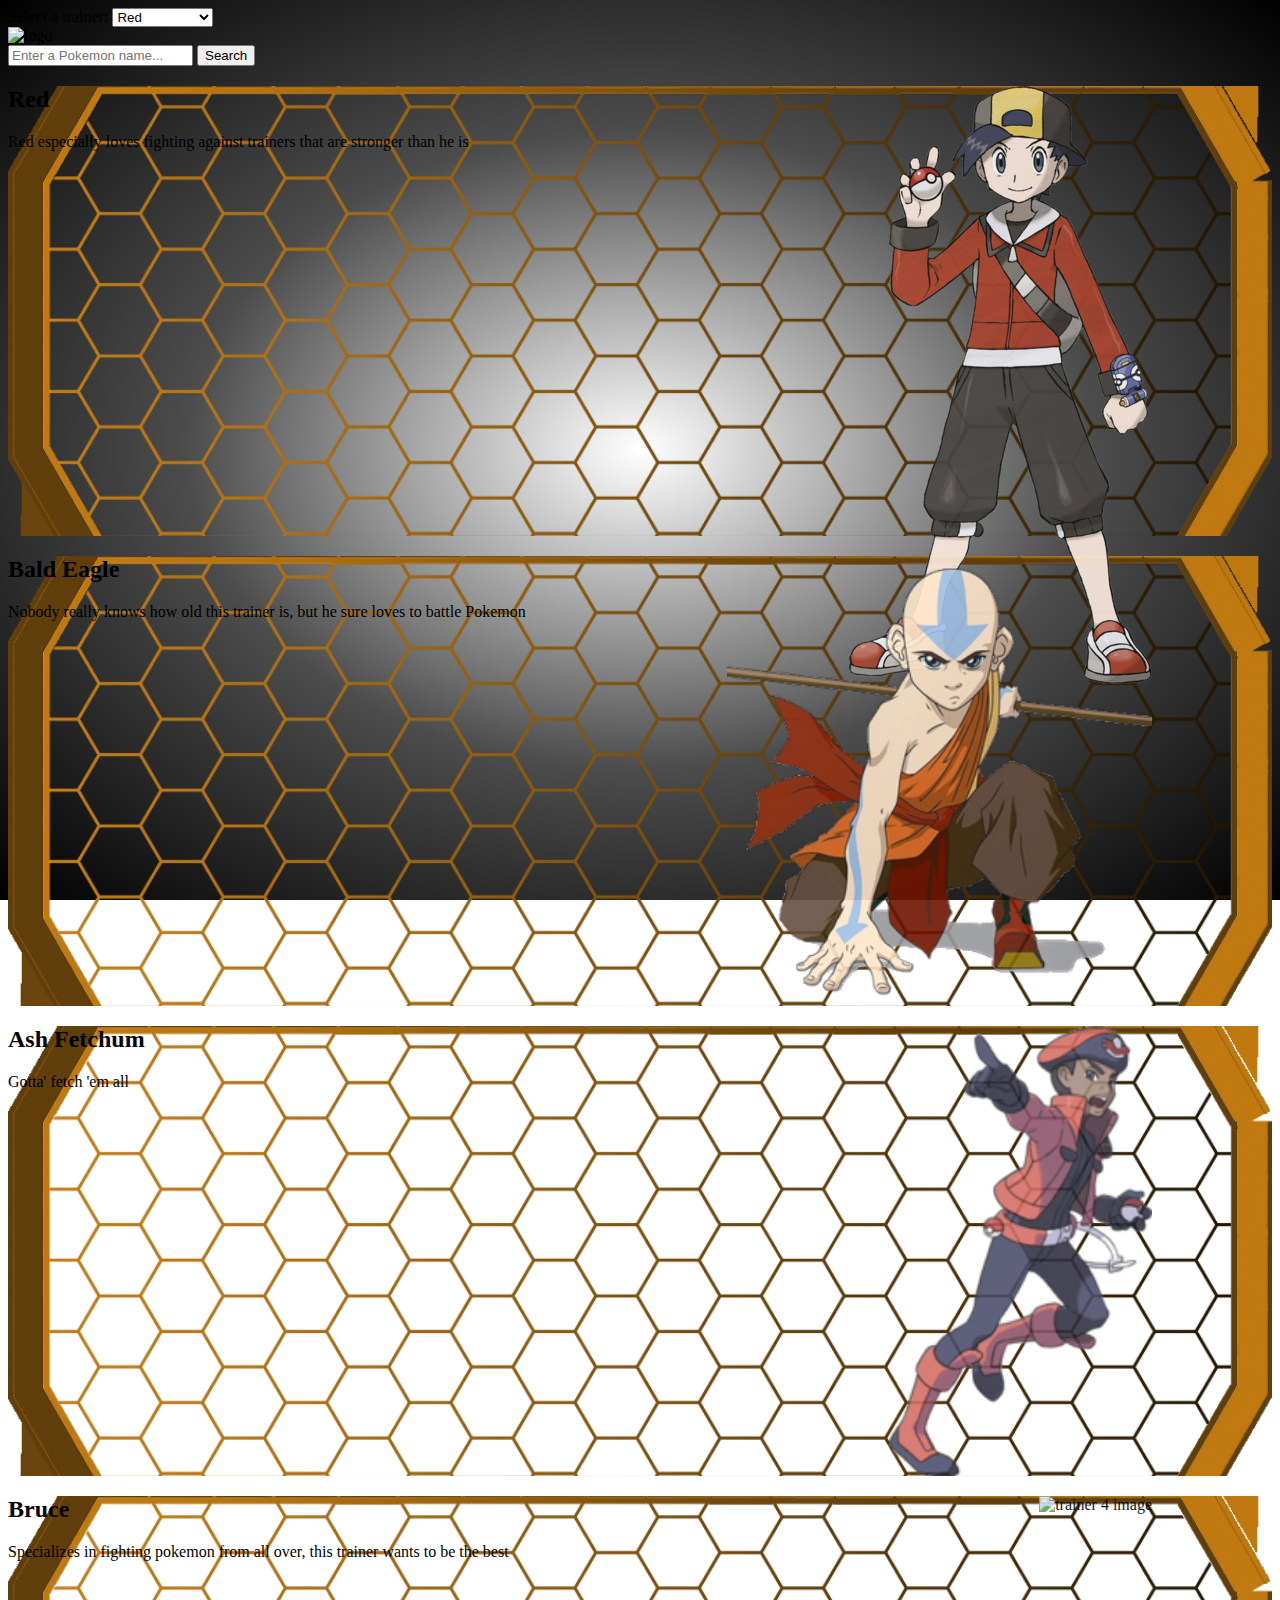
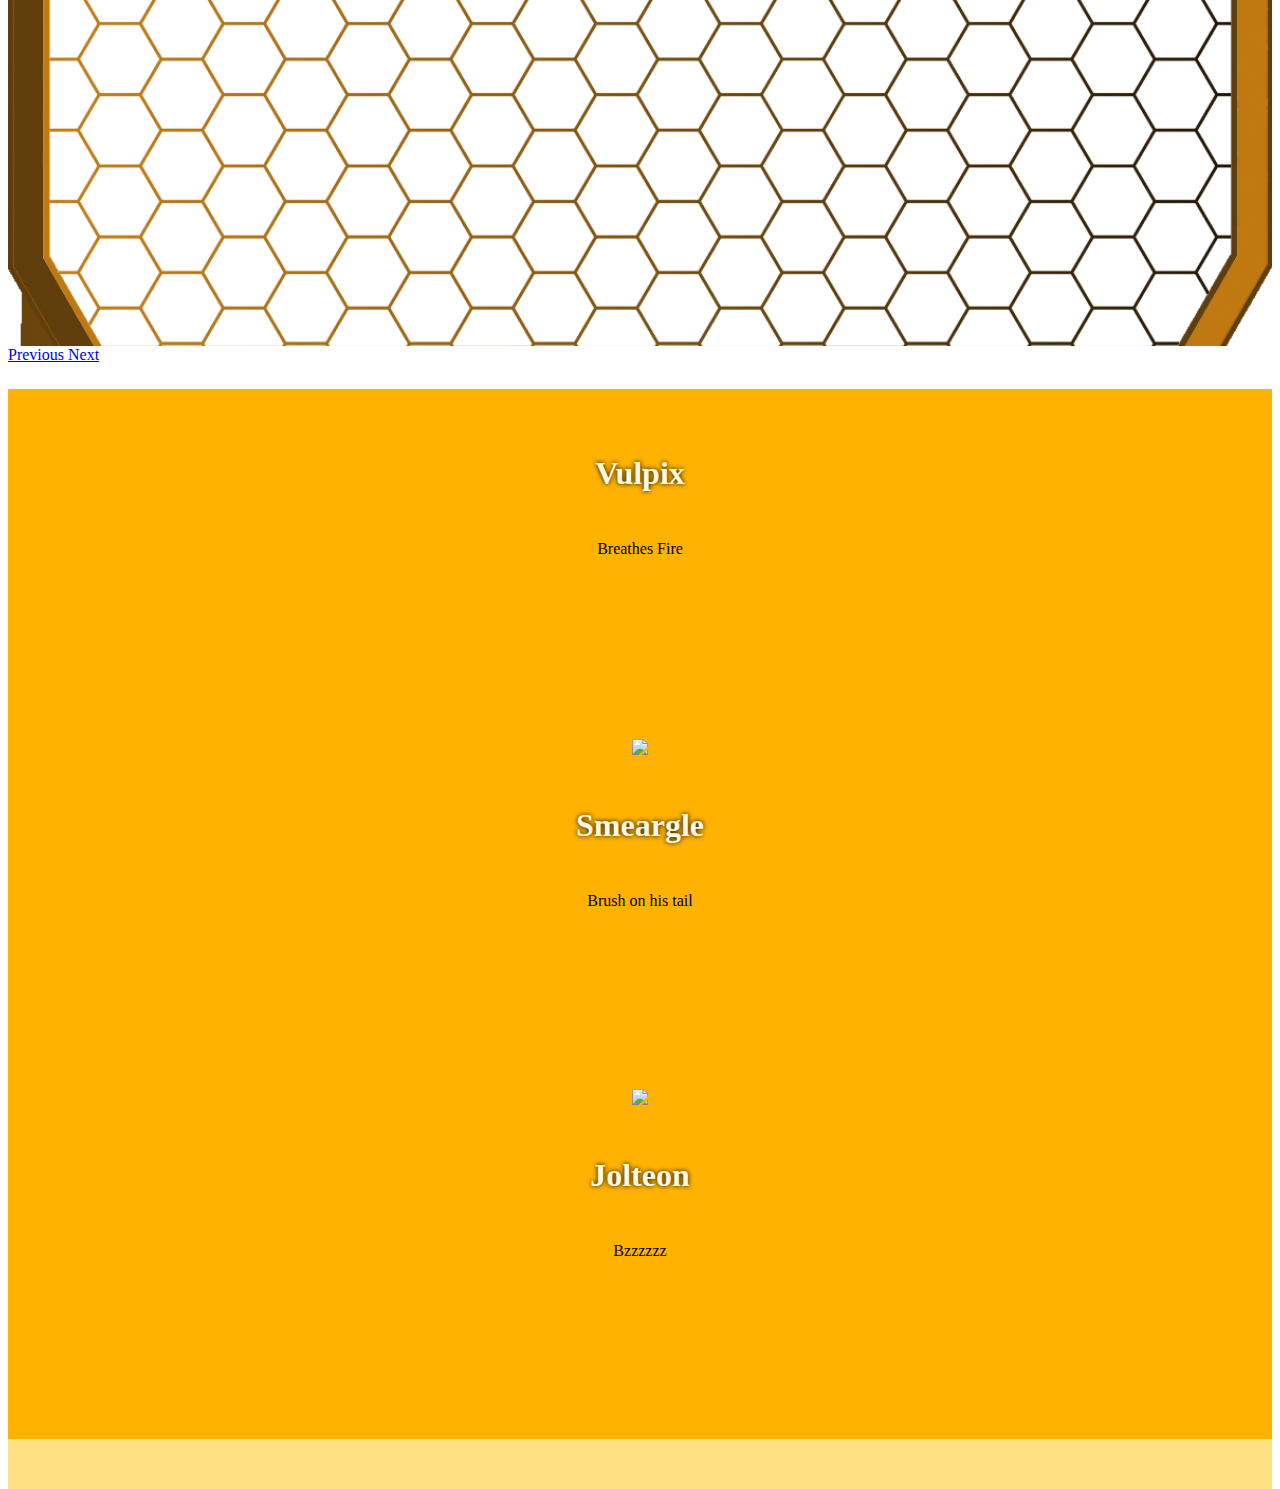
==== index.html @ bb171f89 "working with the screen writing function" ====
<!DOCTYPE html>
<html lang="en" dir="ltr">
  <head>
    <meta charset="utf-8">
    <link rel="stylesheet" href="https://stackpath.bootstrapcdn.com/bootstrap/4.1.3/css/bootstrap.min.css" integrity="sha384-MCw98/SFnGE8fJT3GXwEOngsV7Zt27NXFoaoApmYm81iuXoPkFOJwJ8ERdknLPMO" crossorigin="anonymous">
    <link rel = "stylesheet" href = "css/main.css">
    <title>Sepia City Gym Explorer</title>
  </head>
  <body>
    <nav class="navbar navbar-light bg-warning">
      <form>
        <div class="form-inline">
          <label for="trainerSelect">Select a trainer: </label>
          <select onchange = 'changeTrainer()'  class="form-control" id="trainerSelect">
            <option value = "0">Red</option>
            <option value = "1">Bald Eagle</option>
            <option value = "2">Ash Fetchum</option>
            <option value = "3">Bruce Leroy</option>
          </select>
        </div>
      </form>
      <img src = "img/logo.png" alt = "logo">
      <form class="form-inline">
        <input class="form-control mr-sm-2" type="search" placeholder="Enter a Pokemon name..." aria-label="Search">
        <button class="btn btn-outline-success my-2 my-sm-0" type="submit">Search</button>
      </form>
    </nav>
    <div class = "row" id = "trainerRow">
      <div class = "container">
        <div class="carousel slide" data-ride="carousel" data-interval = "false" id="trainerCarousel">
          <div class = "carousel-inner">
            <div class = "carousel-item active" id = "red">
              <div class = "carouselWrap">
                <img class = "trainer" src = "img/red.png" alt = "trainer 1 image"/>
                <div class="carousel-caption d-none d-md-block">
                  <h2 id = "trainer1name">Red</h2>
                  <p id = "trainer1text">Red especially loves fighting against trainers that are stronger than he is</p>
                </div>
              </div>
            </div>
            <div class = "carousel-item" id = "bald">
              <div class = "carouselWrap">
                <img class = "trainer" src = "img/bald.png" alt = "trainer 2 image"/>
                <div class="carousel-caption d-none d-md-block">
                  <h2 id = "trainer2name">Bald Eagle</h2>
                  <p id = "trainer2text">Nobody really knows how old this trainer is, but he sure loves to battle Pokemon</p>
                </div>
              </div>
            </div>
            <div class = "carousel-item" id = "ash">
              <div class = "carouselWrap">
                <img class = "trainer" src = "img/ash.png" alt = "trainer 3 image"/>
                <div class="carousel-caption d-none d-md-block">
                  <h2 id = "trainer3name">Ash Fetchum</h2>
                  <p id = "trainer3text">Gotta' fetch 'em all</p>
                </div>
              </div>
            </div>
            <div class = "carousel-item" id = "bruce">
              <div class = "carouselWrap">
                <img class = "trainer" src = "img/bruce.gif" alt = "trainer 4 image"/>
                <div class="carousel-caption d-none d-md-block">
                  <h2 id = "trainer4name">Bruce</h2>
                  <p id = "trainer4text">Specializes in fighting pokemon from all over, this trainer wants to be the best</p>
                </div>
              </div>
            </div>
          </div>
          <a class="carousel-control-prev" href = "#trainerCarousel" role="button" data-slide="prev">
            <span class="carousel-control-prev-icon" aria-hidden="true"></span>
            <span class="sr-only">Previous</span>
          </a>
          <a class="carousel-control-next" href = "#trainerCarousel" role="button" data-slide="next">
            <span class="carousel-control-next-icon" aria-hidden="true"></span>
            <span class="sr-only">Next</span>
          </a>
        </div>
      </div>
    </div>
    <div class="container" id = "cards">
      <div class = "row">
        <div class = "col-4">
          <div class="tile">
            <div class="front">
              <div class="contents">
                <img src=""/>
                <h3 class="pokemon">Vulpix</h3>
                <p class="flavortext">Breathes Fire</p>
                <br>
              </div>
            </div>
            <div class="back">
              <ul>
                <li class="hp">HP:</li>
                <li class="atk">ATK:</li>
                <li class="def">DEF:</li>
                <li class="abilities">Abilities:</li>
              </ul>
            </div>
          </div>
        </div>
        <div class = "col-4">
          <div class="tile">
            <div class="front">
              <div class="contents">
                <img src="placeholder.jpg"/>
                <h3 class="pokemon">Smeargle</h3>
                <p class= "flavortext">Brush on his tail</p>
                <br>
              </div>
            </div>
            <div class="back">
              <ul>
                <li class="hp">HP:</li>
                <li class="atk">ATK:</li>
                <li class="def">DEF:</li>
                <li class="abilities">Abilities:</li>
              </ul>
            </div>
          </div>
        </div>
        <div class = "col-4">
          <div class="tile">
            <div class="front">
              <div class="contents">
                <img src="placeholder.jpg"/>
                <h3 class="pokemon">Jolteon</h3>
                <p class="flavortext">Bzzzzzz</p>
                <br>
              </div>
            </div>
            <div class="back">
              <ul>
                <li class="hp">HP:</li>
                <li class="atk">ATK:</li>
                <li class="def">DEF:</li>
                <li class="abilities">Abilities:</li>
              </ul>
            </div>
          </div>
        </div>
      </div>
    </div>
    <script src="https://code.jquery.com/jquery-3.3.1.slim.min.js" integrity="sha384-q8i/X+965DzO0rT7abK41JStQIAqVgRVzpbzo5smXKp4YfRvH+8abtTE1Pi6jizo" crossorigin="anonymous"></script>
    <script src="https://cdnjs.cloudflare.com/ajax/libs/popper.js/1.14.3/umd/popper.min.js" integrity="sha384-ZMP7rVo3mIykV+2+9J3UJ46jBk0WLaUAdn689aCwoqbBJiSnjAK/l8WvCWPIPm49" crossorigin="anonymous"></script>
    <script src="https://stackpath.bootstrapcdn.com/bootstrap/4.1.3/js/bootstrap.min.js" integrity="sha384-ChfqqxuZUCnJSK3+MXmPNIyE6ZbWh2IMqE241rYiqJxyMiZ6OW/JmZQ5stwEULTy" crossorigin="anonymous"></script>
    <script src = "js/library.js"></script>
    <script>
      var red = new Trainer('Red','red','I am a trainer!');
      var bald = new Trainer('Bald Eagle','bald','I am a trainer!');
      var ash = new Trainer('Ash Fetchum','ash','I am a trainer!');
      var bruce = new Trainer('Bruce Leroy','bruce','I am a trainer!');
      red.setPokemon(37, 135, 235, red);
      bald.setPokemon(487, 150, 484, bald);
      ash.setPokemon(65, 18, 62, ash);
      bruce.setPokemon(106, 539, 143, bruce);
      $("#trainerCarousel").on('slid.bs.carousel', function () {
        console.log('something is sliding');
        let trainer = document.getElementsByClassName('active')[0].id;
        setTimeout(function() {
          setScreen();
        }, 600);
      });
    </script>
  </body>
</html>
---- css/main.css ----
section {
  display: block; }

.tile {
  width: 100%;
  height: 350px;
  position: relative;
  float: left; }

.tile .front, .tile .back {
  display: block;
  top: 0;
  bottom: 0;
  left: 0;
  right: 0;
  width: 100%;
  height: 350px;
  position: absolute;
  overflow: hidden;
  text-align: center; }

.tile h3, .tile p, .tile a {
  padding: 0 20px; }

.tile img {
  max-height: 130px; }

.tile .front {
  background: #ffb300;
  transition: all .4s ease-in-out;
  z-index: 2; }

.tile .front h3 {
  font-size: 2em;
  color: #fff8e1;
  text-shadow: 0 0 5px #000;
  margin-top: 1.5em;
  margin-bottom: 1.5em; }

.tile .back {
  background: #ffe082;
  color: #fff8e1;
  z-index: 1;
  padding-top: 50px;
  height: 100%;
  text-shadow: 2px 2px 1px black; }

.tile .back h3 {
  font-size: 1.5em;
  color: #fff8e1;
  margin-top: 1em;
  margin-bottom: 1em; }

.tile .back a {
  display: block;
  font-size: 1.2em;
  color: #fff8e1;
  border-top: 1px solid #ffcc00;
  margin: 0 20px;
  padding: .5em 0; }

.tile:hover .front {
  top: -200px;
  opacity: 0; }

html {
  height: 100%; }

body {
  height: 100%;
  background-image: radial-gradient(transparent, rgba(0, 0, 0, 0.7), black), url("../img/background.jpeg");
  background-size: cover;
  background-repeat: no-repeat;
  background-position: center;
  background-size: 100%;
  color: black; }

.carousel-item {
  background-image: url("../img/coloredpanel.png");
  background-size: 100%;
  background-position: center;
  background-repeat: no-repeat; }

.carousel img {
  min-height: 50%;
  max-height: 110%;
  opacity: 0.9;
  position: absolute;
  right: 10%; }

#contentBox {
  display: flex;
  align-items: center; }

.carouselWrap {
  height: 50vh; }

nav {
  margin-bottom: 1%; }

#trainerRow {
  margin-bottom: 2%; }

.carousel-inner {
  overflow: visible; }

#cards ul {
  list-style-type: none;
  padding: 0; }
#cards li {
  padding: 5%; }

/*# sourceMappingURL=main.css.map */
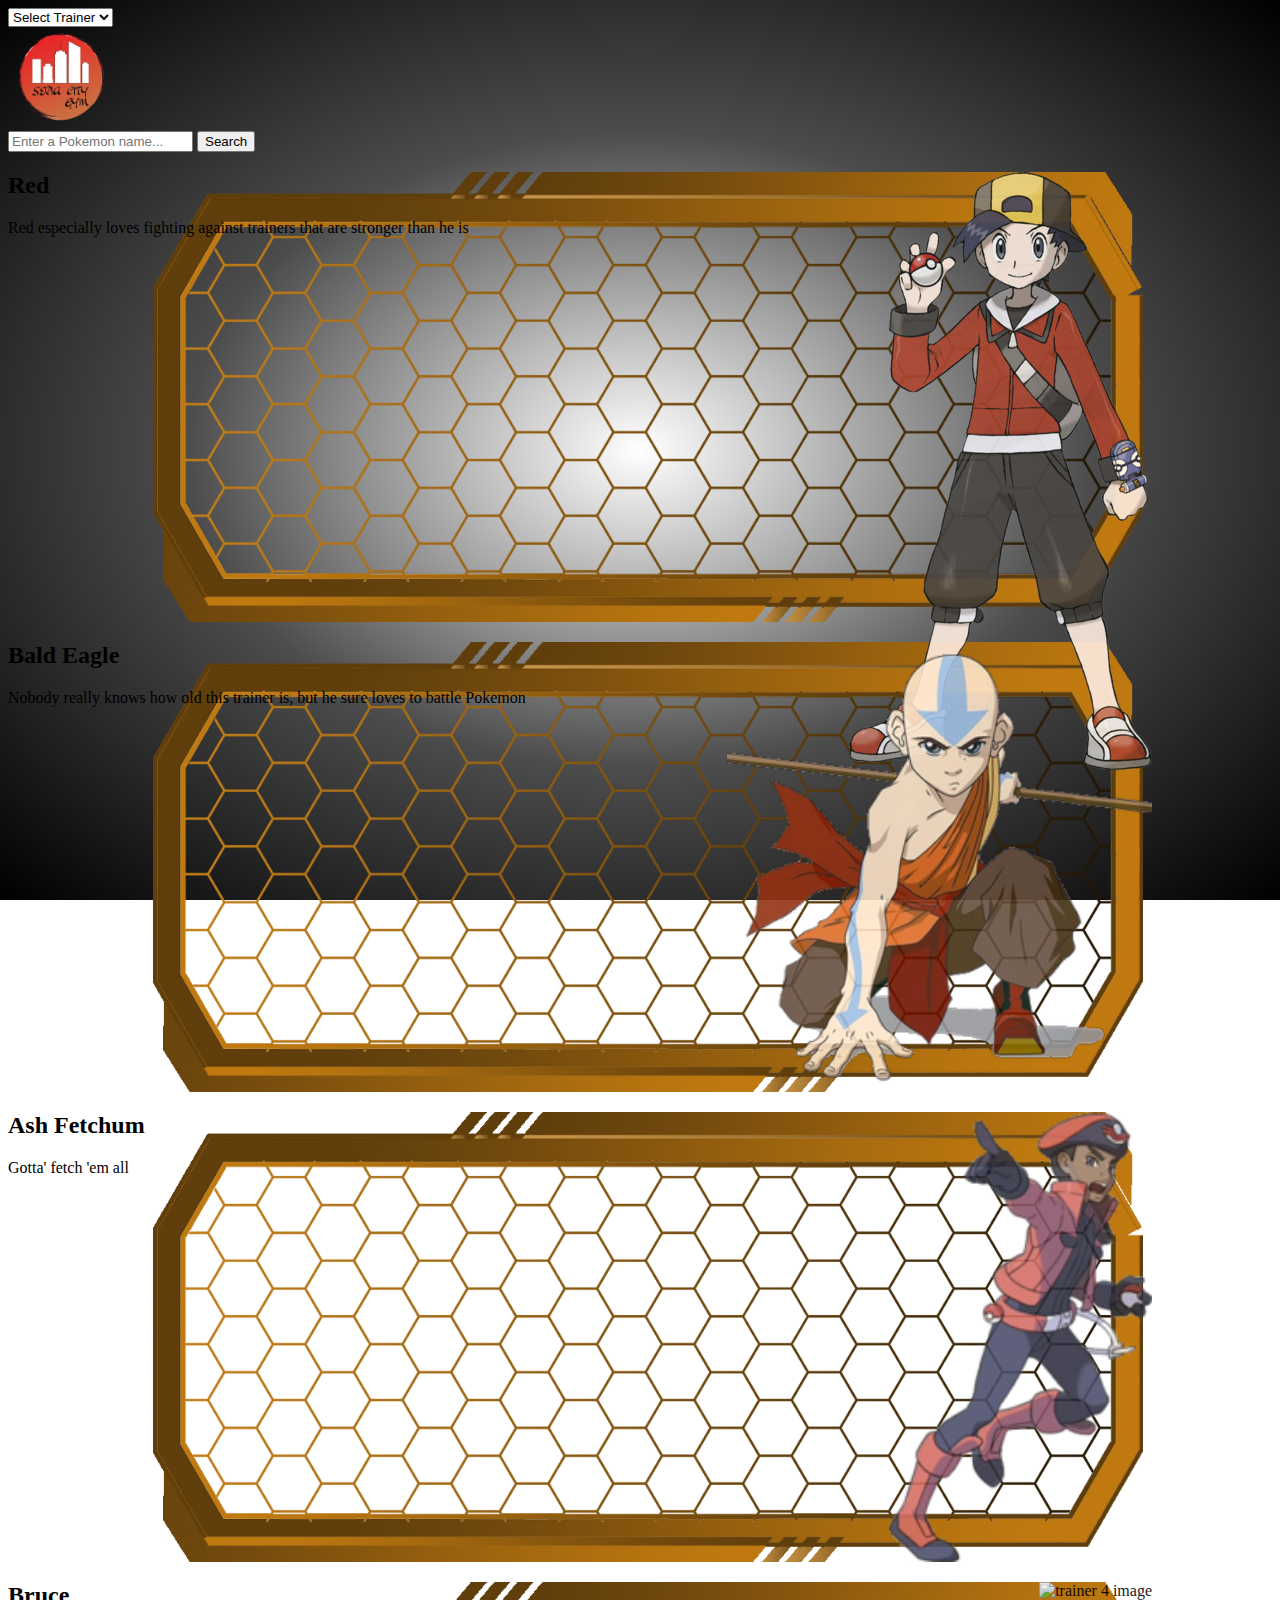
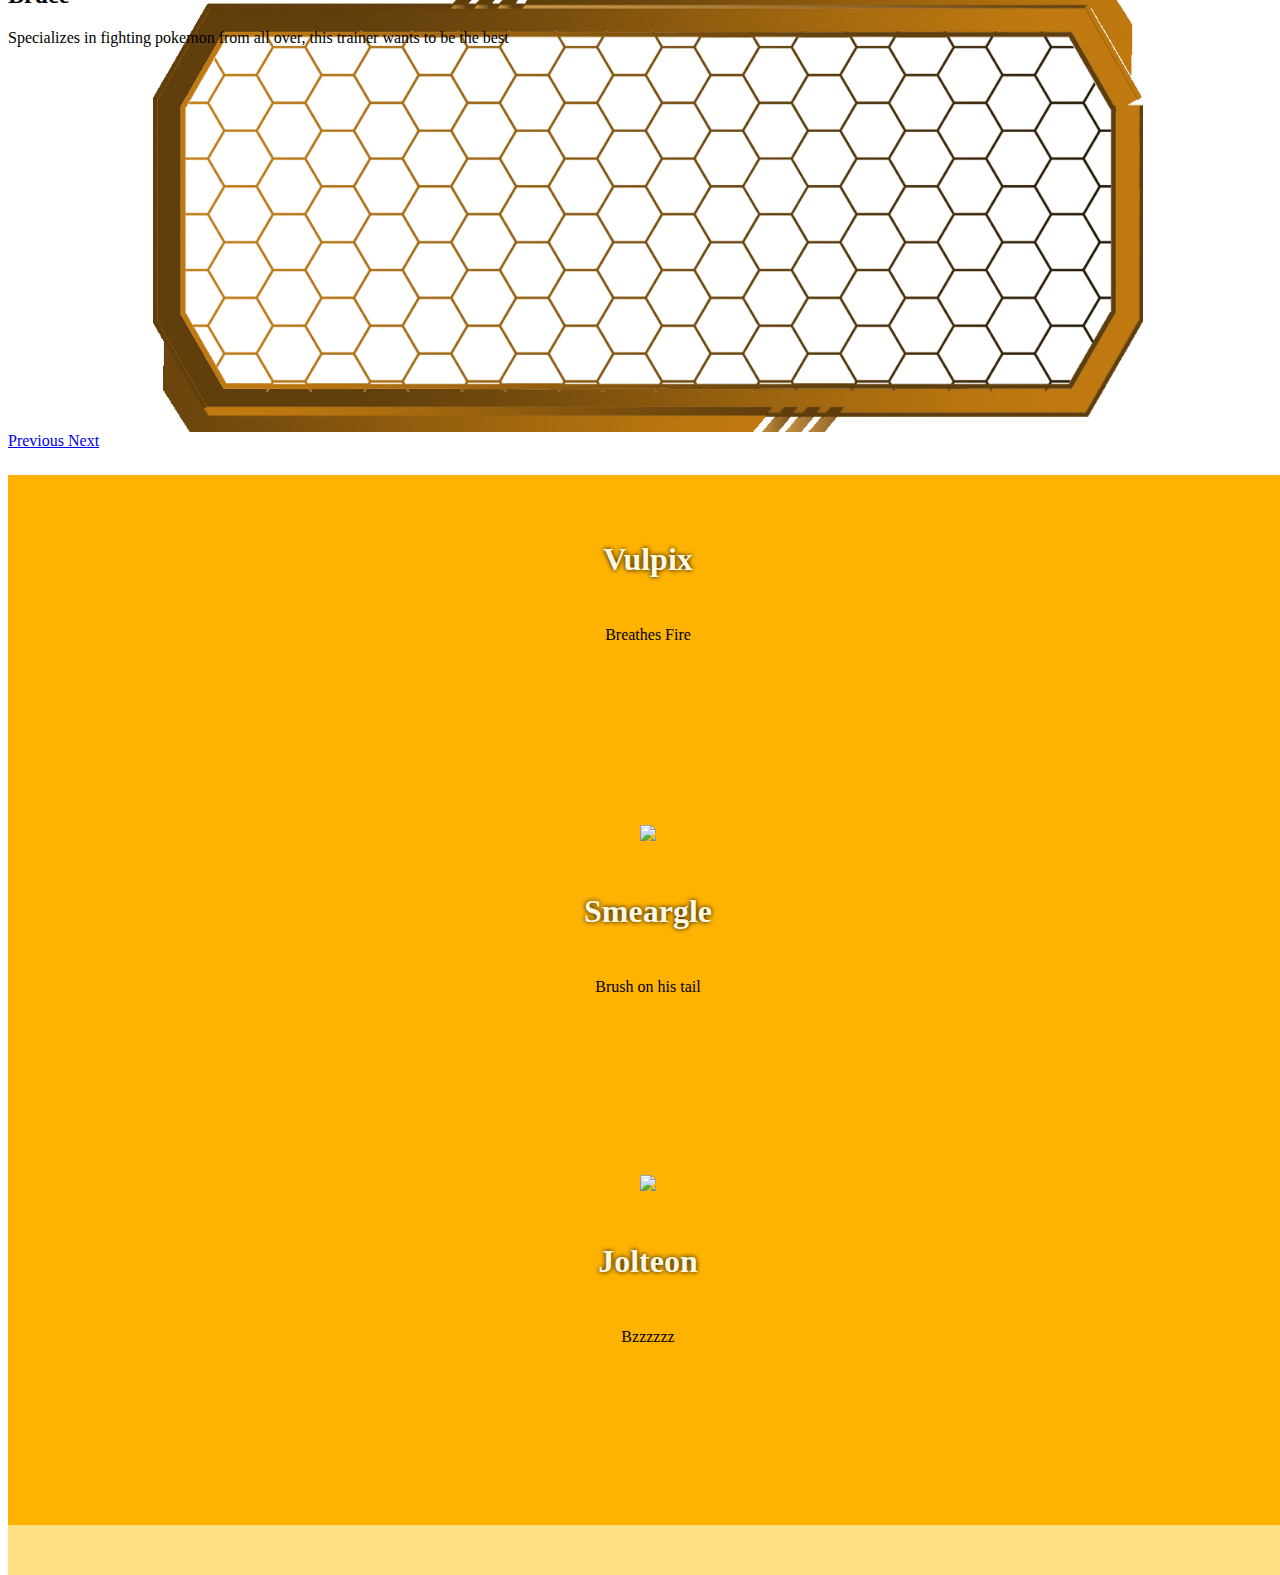
==== commit 9e84e1f0: "fixed logo" ====
--- a/index.html
+++ b/index.html
@@ -10,8 +10,8 @@
     <nav class="navbar navbar-light bg-warning">
       <form>
         <div class="form-inline">
-          <label for="trainerSelect">Select a trainer: </label>
           <select onchange = 'changeTrainer()'  class="form-control" id="trainerSelect">
+            <option>Select Trainer</option>
             <option value = "0">Red</option>
             <option value = "1">Bald Eagle</option>
             <option value = "2">Ash Fetchum</option>
@@ -19,7 +19,7 @@
           </select>
         </div>
       </form>
-      <img src = "img/logo.png" alt = "logo">
+      <img id="logo1" src = "img/logo.png" alt = "logo">
       <form class="form-inline">
         <input class="form-control mr-sm-2" type="search" placeholder="Enter a Pokemon name..." aria-label="Search">
         <button class="btn btn-outline-success my-2 my-sm-0" type="submit">Search</button>
@@ -29,7 +29,7 @@
       <div class = "container">
         <div class="carousel slide" data-ride="carousel" data-interval = "false" id="trainerCarousel">
           <div class = "carousel-inner">
-            <div class = "carousel-item active" id = "red">
+            <div class = "carousel-item active" id = "red">
               <div class = "carouselWrap">
                 <img class = "trainer" src = "img/red.png" alt = "trainer 1 image"/>
                 <div class="carousel-caption d-none d-md-block">
@@ -37,8 +37,8 @@
                   <p id = "trainer1text">Red especially loves fighting against trainers that are stronger than he is</p>
                 </div>
               </div>
-            </div>
-            <div class = "carousel-item" id = "bald">
+            </div>
+            <div class = "carousel-item" id = "bald">
               <div class = "carouselWrap">
                 <img class = "trainer" src = "img/bald.png" alt = "trainer 2 image"/>
                 <div class="carousel-caption d-none d-md-block">
@@ -46,8 +46,8 @@
                   <p id = "trainer2text">Nobody really knows how old this trainer is, but he sure loves to battle Pokemon</p>
                 </div>
               </div>
-            </div>
-            <div class = "carousel-item" id = "ash">
+            </div>
+            <div class = "carousel-item" id = "ash">
               <div class = "carouselWrap">
                 <img class = "trainer" src = "img/ash.png" alt = "trainer 3 image"/>
                 <div class="carousel-caption d-none d-md-block">
@@ -55,8 +55,8 @@
                   <p id = "trainer3text">Gotta' fetch 'em all</p>
                 </div>
               </div>
-            </div>
-            <div class = "carousel-item" id = "bruce">
+            </div>
+            <div class = "carousel-item" id = "bruce">
               <div class = "carouselWrap">
                 <img class = "trainer" src = "img/bruce.gif" alt = "trainer 4 image"/>
                 <div class="carousel-caption d-none d-md-block">
@@ -160,6 +160,7 @@
         setTimeout(function() {
           setScreen();
         }, 600);
+        setScreen();
       });
     </script>
   </body>
--- a/css/main.css
+++ b/css/main.css
@@ -7,6 +7,12 @@
   position: relative;
   float: left; }
 
+  #logo1{
+    height:100px;
+    height:100x;
+    justify-items: center;
+  
+  }
 .tile .front, .tile .back {
   display: block;
   top: 0;
@@ -68,6 +74,7 @@
 
 body {
   height: 100%;
+  width: 100%;
   background-image: radial-gradient(transparent, rgba(0, 0, 0, 0.7), black), url("../img/background.jpeg");
   background-size: cover;
   background-repeat: no-repeat;
@@ -77,7 +84,7 @@
 
 .carousel-item {
   background-image: url("../img/coloredpanel.png");
-  background-size: 100%;
+  background-size: contain;
   background-position: center;
   background-repeat: no-repeat; }
 
@@ -93,13 +100,16 @@
   align-items: center; }
 
 .carouselWrap {
-  height: 50vh; }
+  height: 50vh;
+}
 
 nav {
   margin-bottom: 1%; }
 
 #trainerRow {
-  margin-bottom: 2%; }
+  margin-bottom: 2%;
+  width: 100%
+ }
 
 .carousel-inner {
   overflow: visible; }
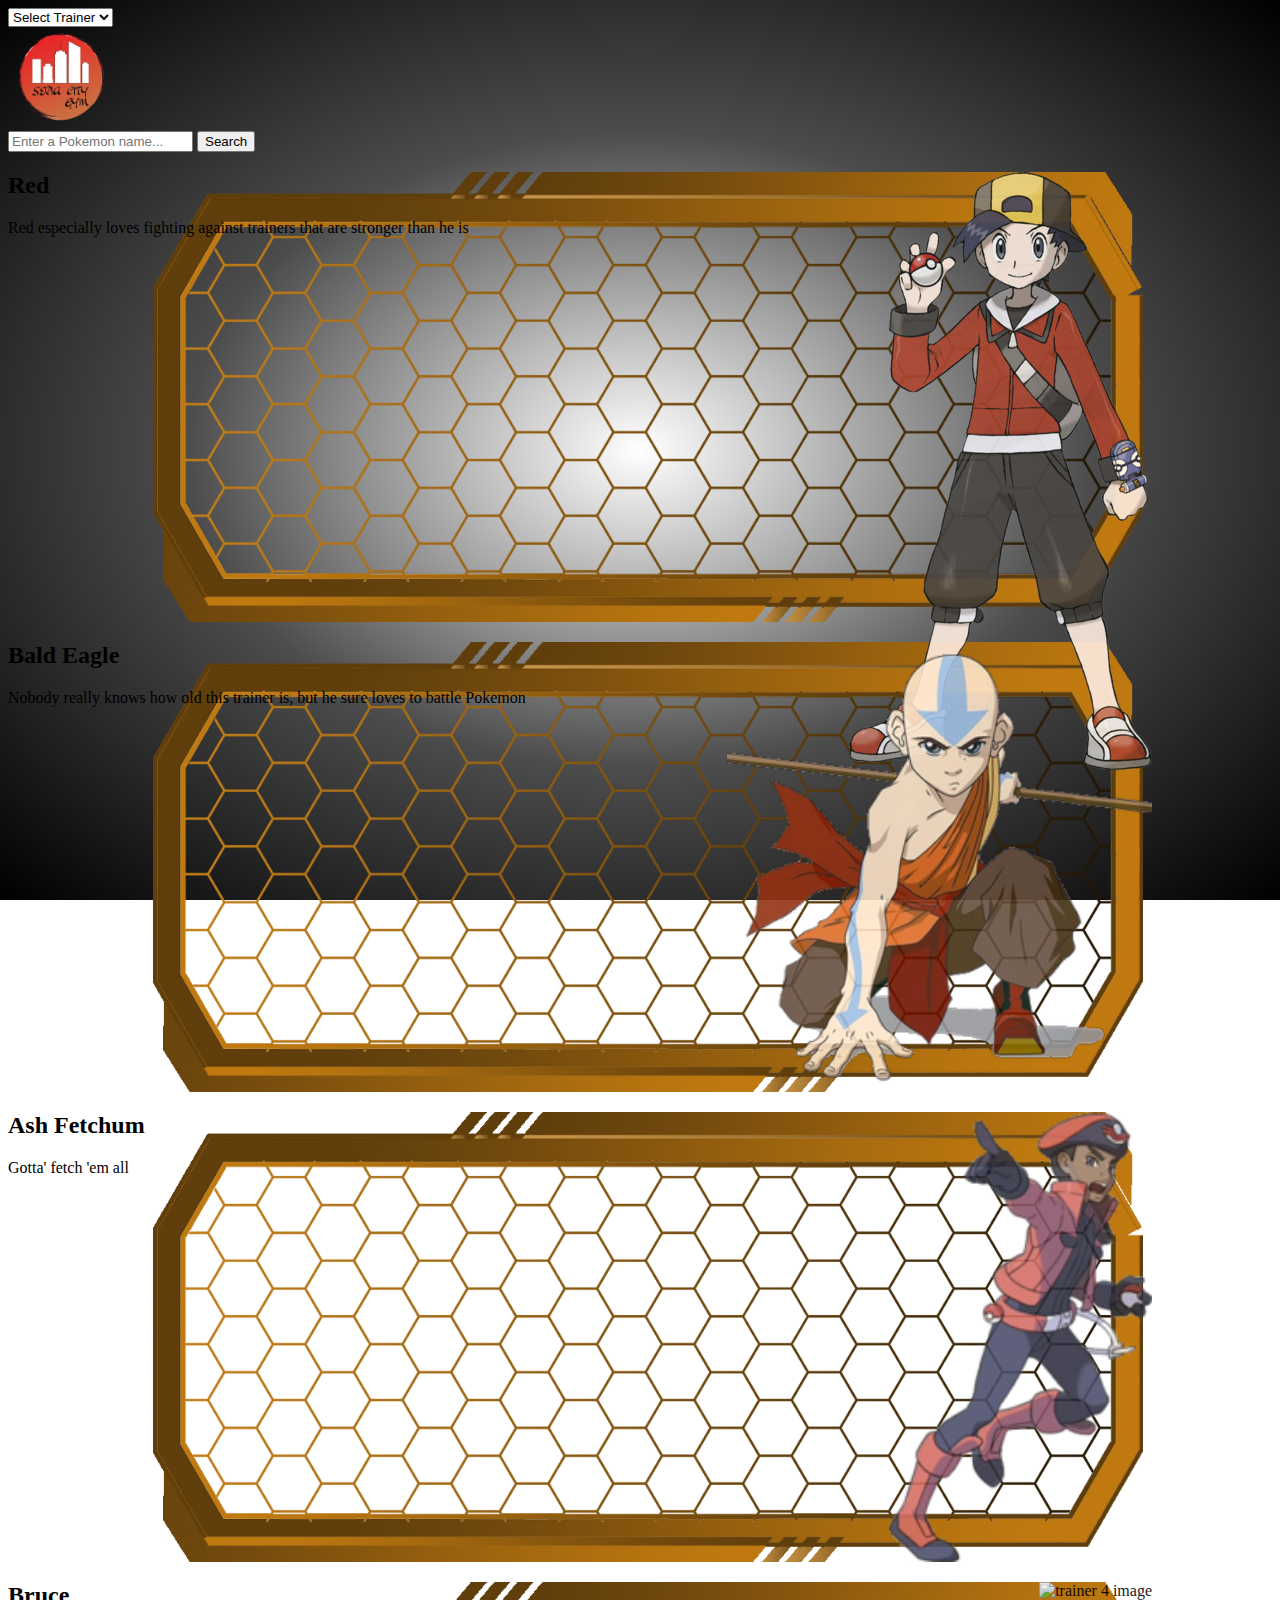
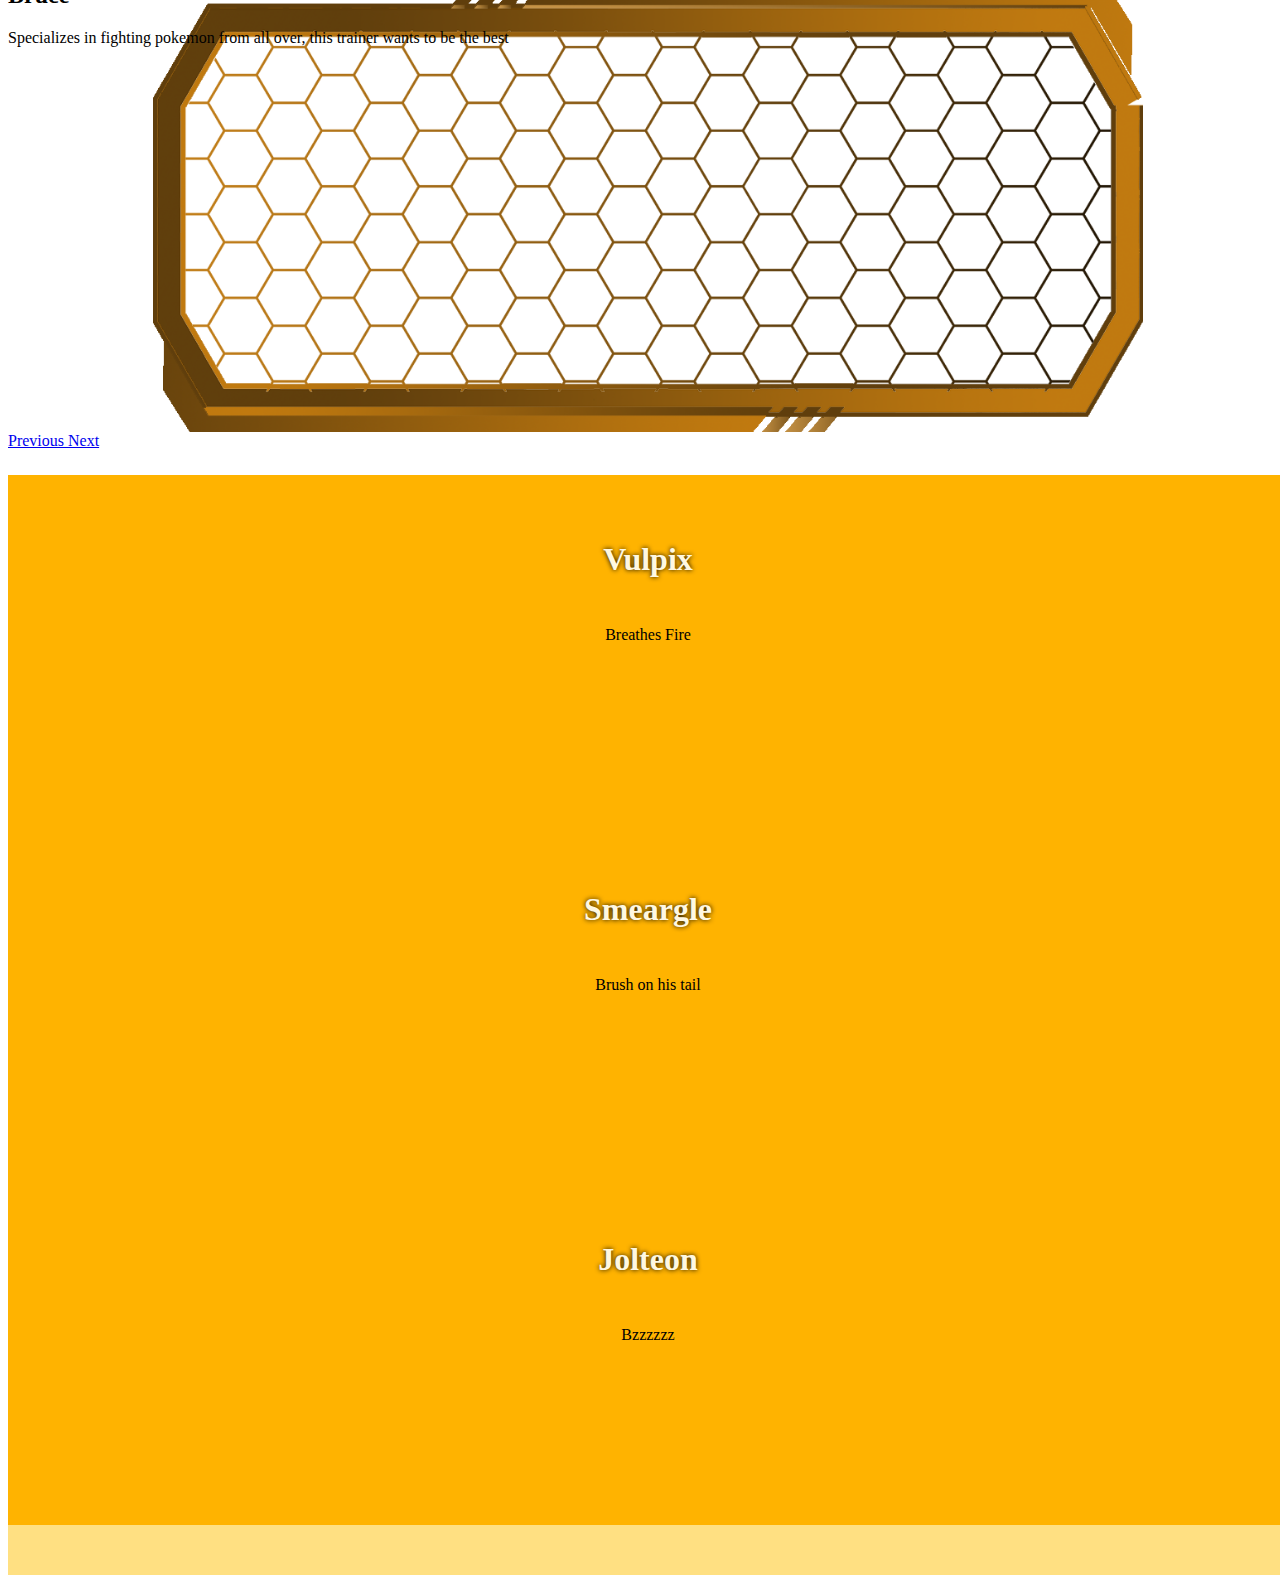
==== commit 26293b42: "Merge branch 'master' of github.com:Rich-Wu/pokemongym" ====
--- a/index.html
+++ b/index.html
@@ -83,7 +83,7 @@
           <div class="tile">
             <div class="front">
               <div class="contents">
-                <img src=""/>
+                <img class="picture" src=""/>
                 <h3 class="pokemon">Vulpix</h3>
                 <p class="flavortext">Breathes Fire</p>
                 <br>
@@ -103,7 +103,7 @@
           <div class="tile">
             <div class="front">
               <div class="contents">
-                <img src="placeholder.jpg"/>
+                <img class="picture" src=""/>
                 <h3 class="pokemon">Smeargle</h3>
                 <p class= "flavortext">Brush on his tail</p>
                 <br>
@@ -123,7 +123,7 @@
           <div class="tile">
             <div class="front">
               <div class="contents">
-                <img src="placeholder.jpg"/>
+                <img class="picture" src=""/>
                 <h3 class="pokemon">Jolteon</h3>
                 <p class="flavortext">Bzzzzzz</p>
                 <br>
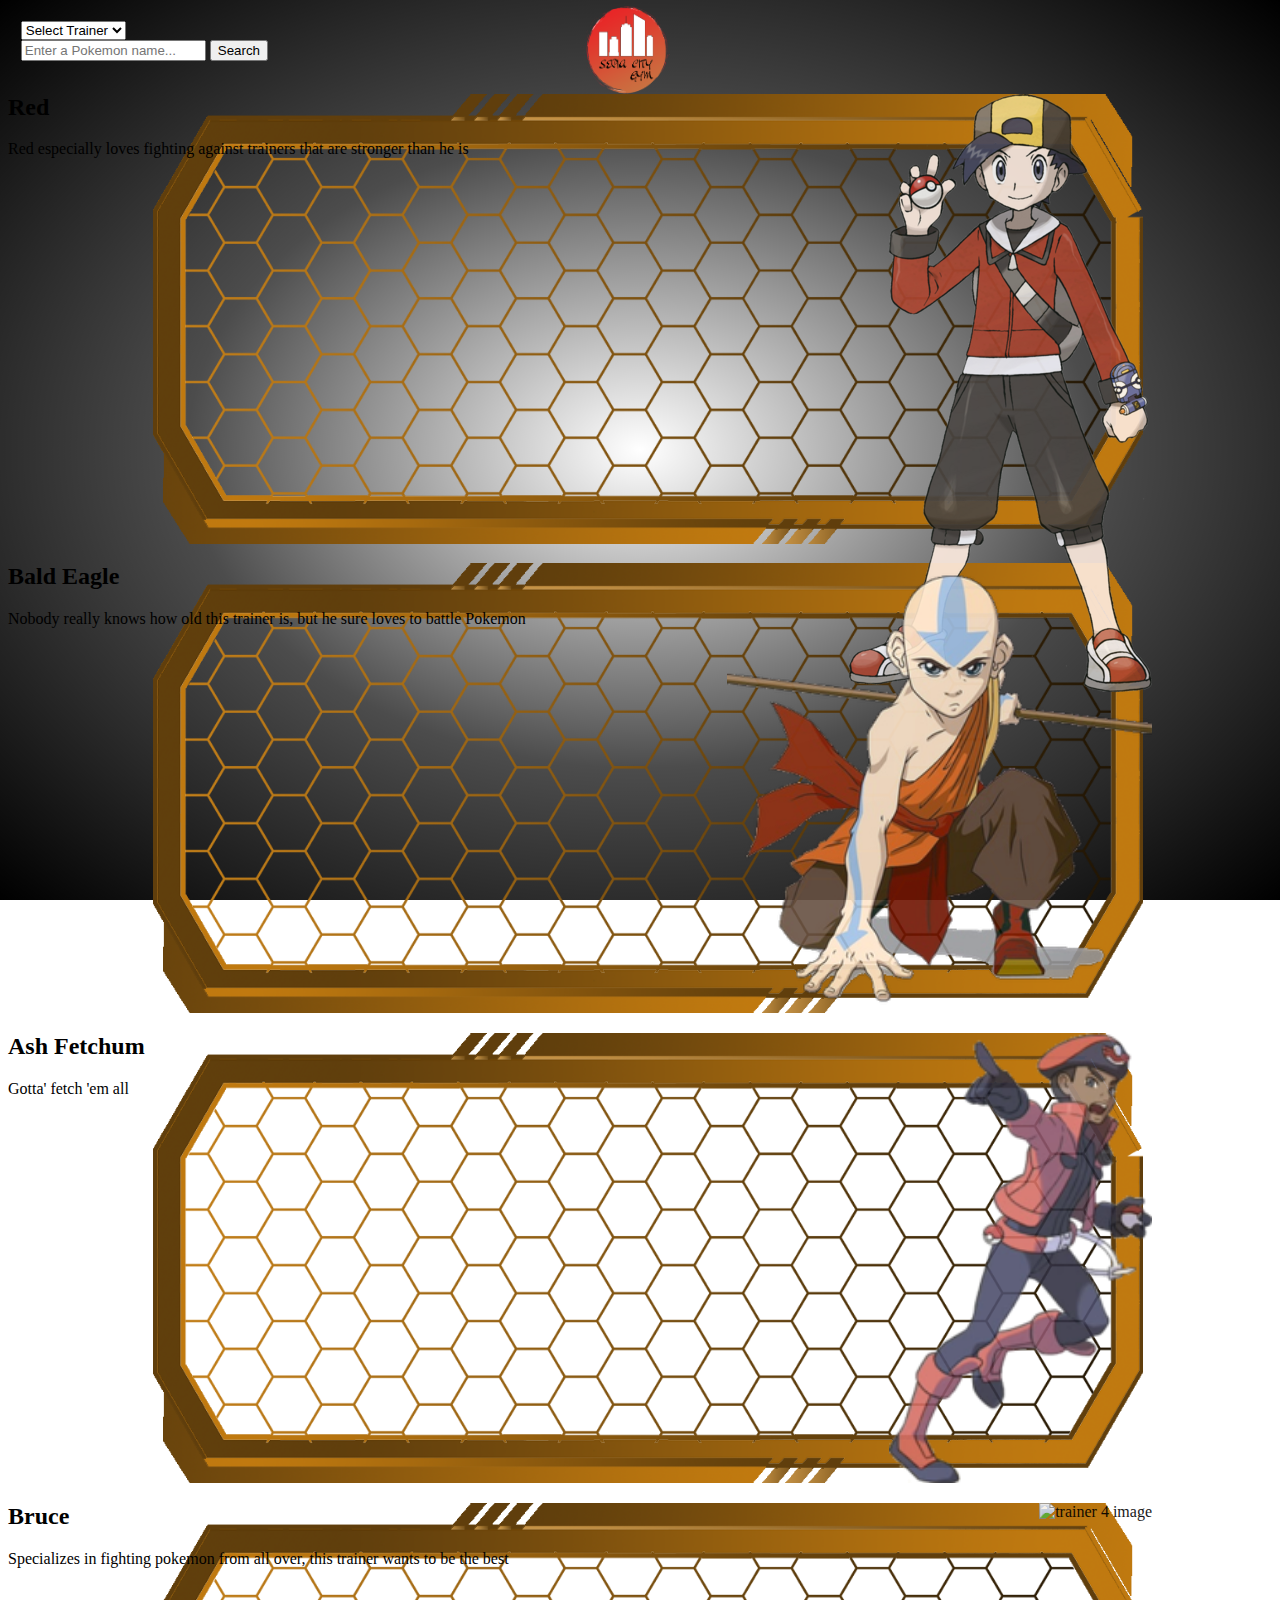
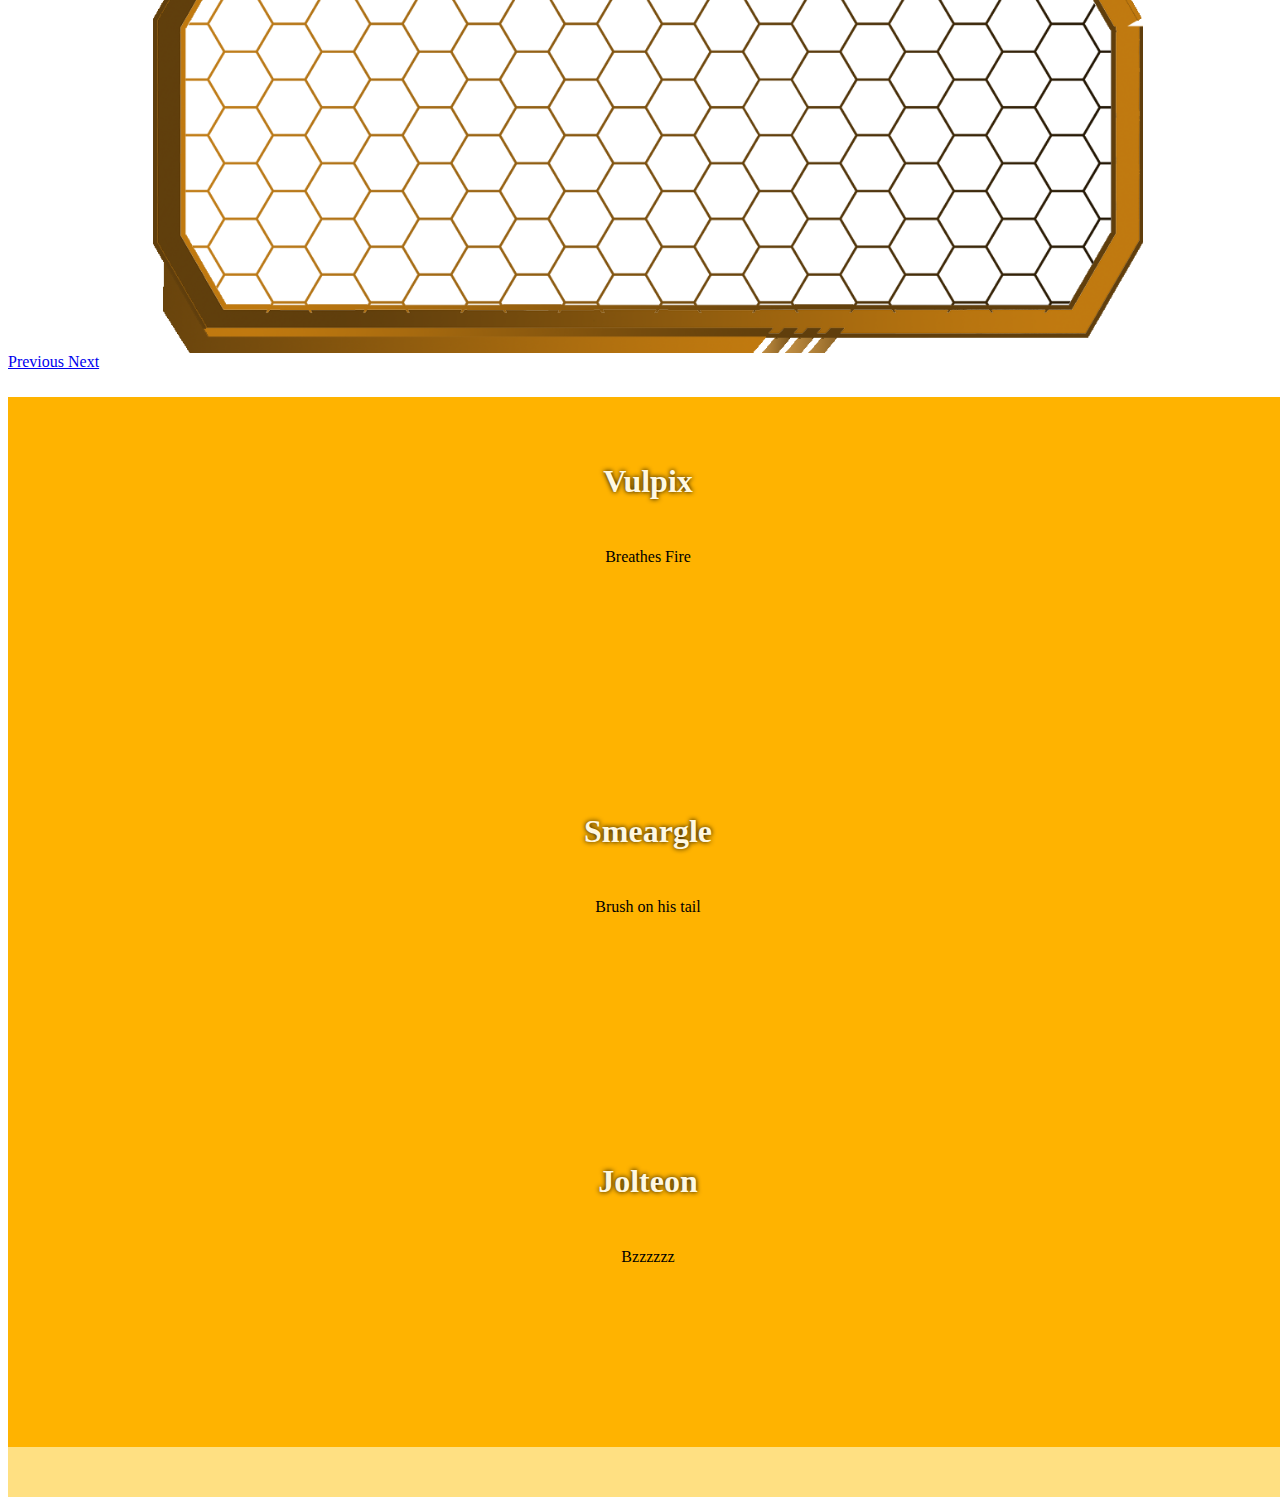
==== commit ea272d38: "onload added to body element" ====
--- a/index.html
+++ b/index.html
@@ -6,7 +6,7 @@
     <link rel = "stylesheet" href = "css/main.css">
     <title>Sepia City Gym Explorer</title>
   </head>
-  <body>
+  <body onload="setScreen();">
     <nav class="navbar navbar-light bg-warning">
       <form>
         <div class="form-inline">
--- a/css/main.css
+++ b/css/main.css
@@ -1,123 +1,245 @@
-section {
-  display: block; }
-
-.tile {
-  width: 100%;
-  height: 350px;
-  position: relative;
-  float: left; }
-
-  #logo1{
-    height:100px;
-    height:100x;
-    justify-items: center;
-  
-  }
-.tile .front, .tile .back {
-  display: block;
-  top: 0;
-  bottom: 0;
-  left: 0;
-  right: 0;
-  width: 100%;
-  height: 350px;
-  position: absolute;
-  overflow: hidden;
-  text-align: center; }
-
-.tile h3, .tile p, .tile a {
-  padding: 0 20px; }
-
-.tile img {
-  max-height: 130px; }
-
-.tile .front {
-  background: #ffb300;
-  transition: all .4s ease-in-out;
-  z-index: 2; }
-
-.tile .front h3 {
-  font-size: 2em;
-  color: #fff8e1;
-  text-shadow: 0 0 5px #000;
-  margin-top: 1.5em;
-  margin-bottom: 1.5em; }
-
-.tile .back {
-  background: #ffe082;
-  color: #fff8e1;
-  z-index: 1;
-  padding-top: 50px;
-  height: 100%;
-  text-shadow: 2px 2px 1px black; }
-
-.tile .back h3 {
-  font-size: 1.5em;
-  color: #fff8e1;
-  margin-top: 1em;
-  margin-bottom: 1em; }
-
-.tile .back a {
-  display: block;
-  font-size: 1.2em;
-  color: #fff8e1;
-  border-top: 1px solid #ffcc00;
-  margin: 0 20px;
-  padding: .5em 0; }
-
-.tile:hover .front {
-  top: -200px;
-  opacity: 0; }
-
-html {
-  height: 100%; }
-
-body {
-  height: 100%;
-  width: 100%;
-  background-image: radial-gradient(transparent, rgba(0, 0, 0, 0.7), black), url("../img/background.jpeg");
-  background-size: cover;
-  background-repeat: no-repeat;
-  background-position: center;
-  background-size: 100%;
-  color: black; }
-
-.carousel-item {
-  background-image: url("../img/coloredpanel.png");
-  background-size: contain;
-  background-position: center;
-  background-repeat: no-repeat; }
-
-.carousel img {
-  min-height: 50%;
-  max-height: 110%;
-  opacity: 0.9;
-  position: absolute;
-  right: 10%; }
-
-#contentBox {
-  display: flex;
-  align-items: center; }
-
-.carouselWrap {
-  height: 50vh;
-}
-
-nav {
-  margin-bottom: 1%; }
-
-#trainerRow {
-  margin-bottom: 2%;
-  width: 100%
- }
-
-.carousel-inner {
-  overflow: visible; }
-
-#cards ul {
-  list-style-type: none;
-  padding: 0; }
-#cards li {
-  padding: 5%; }
-
-/*# sourceMappingURL=main.css.map */
+#logo {
+  width: 50px;
+  height: 50px; }
+
+section {
+  display: block; }
+
+.tile {
+  width: 100%;
+  height: 350px;
+  position: relative;
+  float: left; }
+
+.tile .front, .tile .back {
+  display: block;
+  top: 0;
+  bottom: 0;
+  left: 0;
+  right: 0;
+  width: 100%;
+  height: 350px;
+  position: absolute;
+  overflow: hidden;
+  text-align: center; }
+
+.tile h3, .tile p, .tile a {
+  padding: 0 20px; }
+
+.tile img {
+  max-height: 130px; }
+
+.tile .front {
+  background: #ffb300;
+  transition: all .4s ease-in-out;
+  z-index: 2; }
+
+.tile .front h3 {
+  font-size: 2em;
+  color: #fff8e1;
+  text-shadow: 0 0 5px #000;
+  margin-top: 1.5em;
+  margin-bottom: 1.5em; }
+
+.tile .back {
+  background: #ffe082;
+  color: #fff8e1;
+  z-index: 1;
+  padding-top: 50px;
+  height: 100%;
+  text-shadow: 2px 2px 1px black; }
+
+.tile .back h3 {
+  font-size: 1.5em;
+  color: #fff8e1;
+  margin-top: 1em;
+  margin-bottom: 1em; }
+
+.tile .back a {
+  display: block;
+  font-size: 1.2em;
+  color: #fff8e1;
+  border-top: 1px solid #ffcc00;
+  margin: 0 20px;
+  padding: .5em 0; }
+
+.tile:hover .front {
+  top: -200px;
+  opacity: 0; }
+
+html {
+  height: 100%; }
+
+body {
+  height: 100%;
+  background-image: radial-gradient(transparent, rgba(0, 0, 0, 0.7), black), url("../img/background.jpeg");
+  background-size: cover;
+  background-repeat: no-repeat;
+  background-position: center;
+  background-size: 100%;
+  color: black; }
+
+.carousel-item {
+  background-image: url("../img/coloredpanel.png");
+  background-size: 100%;
+  background-position: center;
+  background-repeat: no-repeat; }
+
+.carousel img {
+  min-height: 50%;
+  max-height: 110%;
+  opacity: 0.9;
+  position: absolute;
+  right: 10%; }
+
+#contentBox {
+  display: flex;
+  align-items: center; }
+
+.carouselWrap {
+  height: 50vh; }
+
+nav {
+  margin-bottom: 1%; }
+
+#trainerRow {
+  margin-bottom: 2%; }
+
+.carousel-inner {
+  overflow: visible; }
+
+#cards ul {
+  list-style-type: none;
+  padding: 0; }
+#cards li {
+  padding: 5%; }
+
+section {
+  display: block; }
+
+.tile {
+  width: 100%;
+  height: 350px;
+  position: relative;
+  float: left; }
+
+nav {
+  padding: 1% !important;
+  margin: 0; }
+
+#logo1 {
+  position: absolute;
+  left: 45%;
+  top: 0;
+  height: 100px;
+  width: 100px;
+  z-index: 999; }
+
+.tile .front, .tile .back {
+  display: block;
+  top: 0;
+  bottom: 0;
+  left: 0;
+  right: 0;
+  width: 100%;
+  height: 350px;
+  position: absolute;
+  overflow: hidden;
+  text-align: center; }
+
+.tile h3, .tile p, .tile a {
+  padding: 0 20px; }
+
+.tile img {
+  max-height: 130px; }
+
+.tile .front {
+  background: #ffb300;
+  transition: all .4s ease-in-out;
+  z-index: 2; }
+
+.tile .front h3 {
+  font-size: 2em;
+  color: #fff8e1;
+  text-shadow: 0 0 5px #000;
+  margin-top: 1.5em;
+  margin-bottom: 1.5em; }
+
+.tile .back {
+  background: #ffe082;
+  color: #fff8e1;
+  z-index: 1;
+  padding-top: 50px;
+  height: 100%;
+  text-shadow: 2px 2px 1px black; }
+
+.tile .back h3 {
+  font-size: 1.5em;
+  color: #fff8e1;
+  margin-top: 1em;
+  margin-bottom: 1em; }
+
+.tile .back a {
+  display: block;
+  font-size: 1.2em;
+  color: #fff8e1;
+  border-top: 1px solid #ffcc00;
+  margin: 0 20px;
+  padding: .5em 0; }
+
+.tile:hover .front {
+  top: -200px;
+  opacity: 0; }
+
+html {
+  height: 100%; }
+
+body {
+  height: 100%;
+  width: 100%;
+  background-image: radial-gradient(transparent, rgba(0, 0, 0, 0.7), black), url("../img/background.jpeg");
+  background-size: cover;
+  background-repeat: no-repeat;
+  background-position: center;
+  background-size: 100%;
+  color: black; }
+
+.carousel-item {
+  background-image: url("../img/coloredpanel.png");
+  background-size: contain;
+  background-position: center;
+  background-repeat: no-repeat; }
+
+.carousel img {
+  min-height: 50%;
+  max-height: 110%;
+  opacity: 0.9;
+  position: absolute;
+  right: 10%; }
+
+#contentBox {
+  display: flex;
+  align-items: center; }
+
+.carouselWrap {
+  height: 50vh; }
+
+nav {
+  top: 0 !important;
+  margin-bottom: 1%; }
+
+#trainerRow {
+  margin-bottom: 2%;
+  width: 100%; }
+
+.carousel-inner {
+  overflow: visible; }
+
+#cards ul {
+  list-style-type: none;
+  padding: 0; }
+
+#cards li {
+  padding: 5%; }
+
+/*# sourceMappingURL=main.css.map */
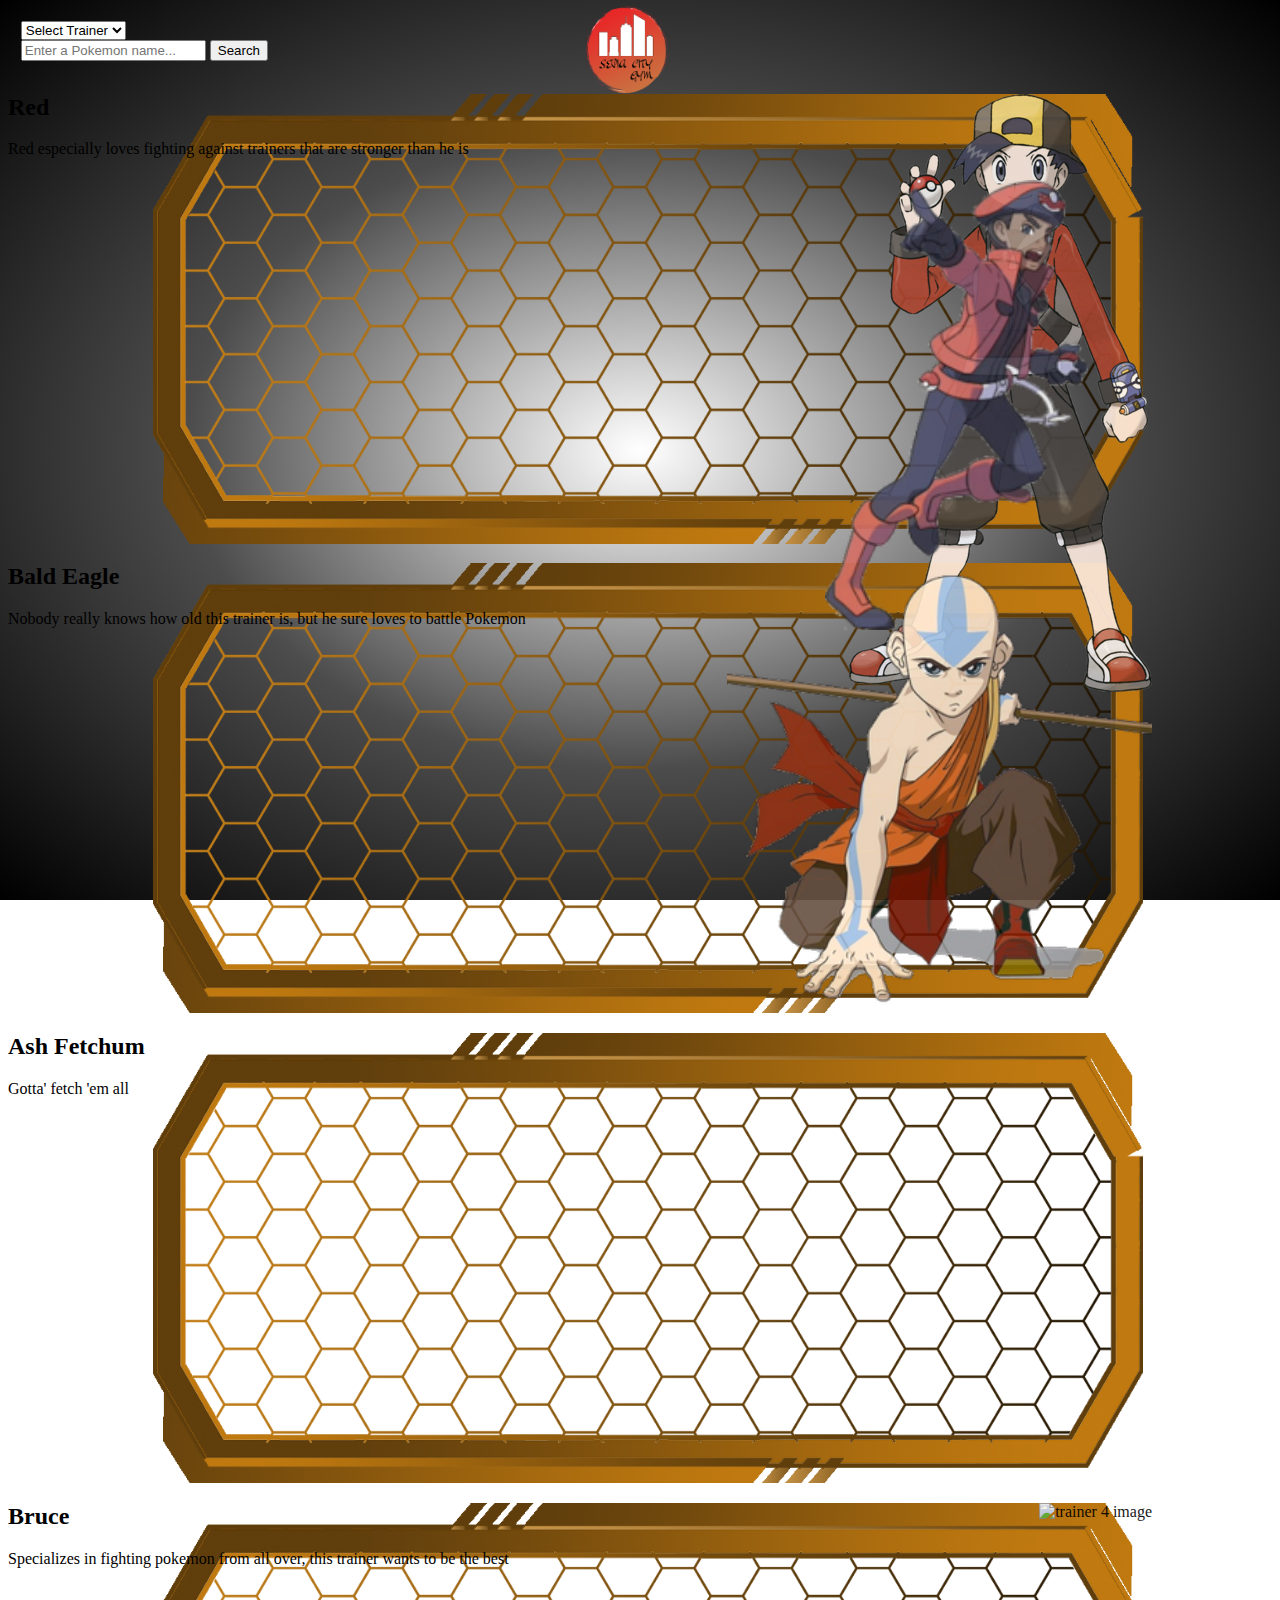
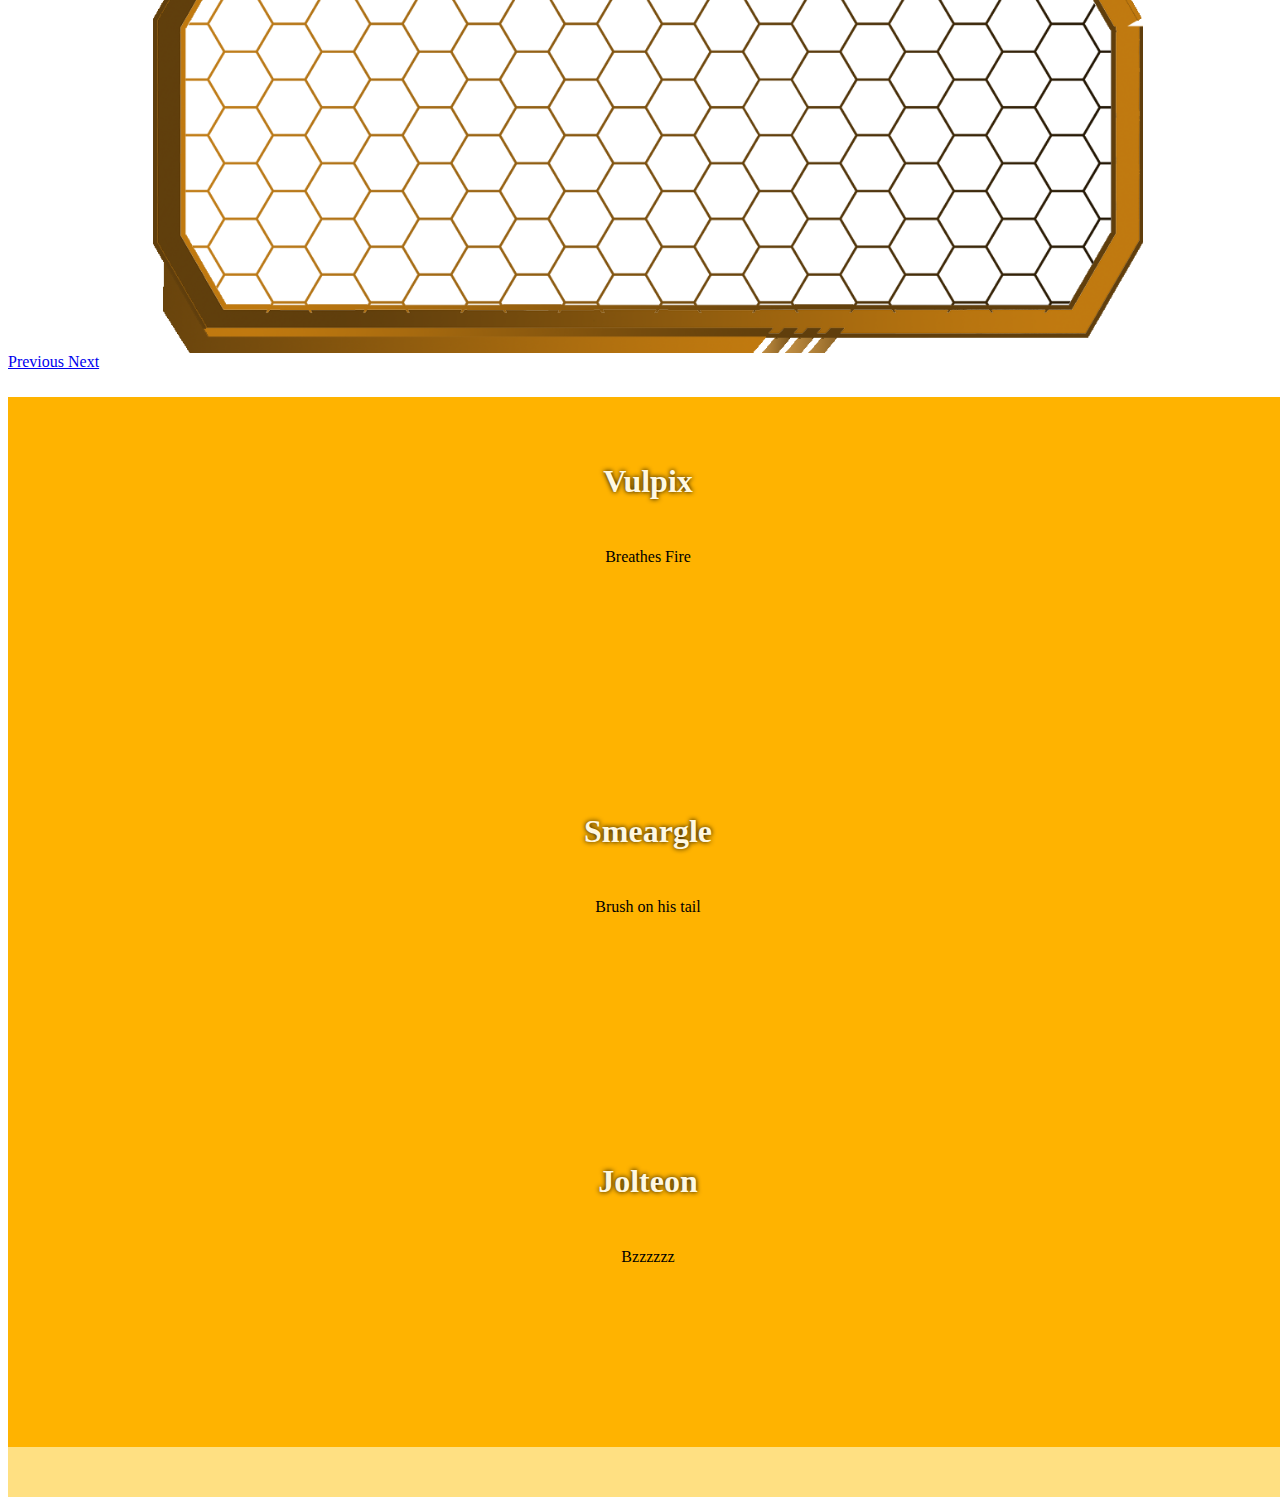
==== commit 02ff0343: "added animations to trainer img" ====
--- a/index.html
+++ b/index.html
@@ -3,10 +3,11 @@
   <head>
     <meta charset="utf-8">
     <link rel="stylesheet" href="https://stackpath.bootstrapcdn.com/bootstrap/4.1.3/css/bootstrap.min.css" integrity="sha384-MCw98/SFnGE8fJT3GXwEOngsV7Zt27NXFoaoApmYm81iuXoPkFOJwJ8ERdknLPMO" crossorigin="anonymous">
+    <link rel="stylesheet" href="css/Animate.css">
     <link rel = "stylesheet" href = "css/main.css">
     <title>Sepia City Gym Explorer</title>
   </head>
-  <body onload="setScreen();">
+  <body>
     <nav class="navbar navbar-light bg-warning">
       <form>
         <div class="form-inline">
@@ -31,7 +32,7 @@
           <div class = "carousel-inner">
             <div class = "carousel-item active" id = "red">
               <div class = "carouselWrap">
-                <img class = "trainer" src = "img/red.png" alt = "trainer 1 image"/>
+                <img class = "trainer animated bounceIn" src = "img/red.png" alt = "trainer 1 image"/>
                 <div class="carousel-caption d-none d-md-block">
                   <h2 id = "trainer1name">Red</h2>
                   <p id = "trainer1text">Red especially loves fighting against trainers that are stronger than he is</p>
@@ -40,7 +41,7 @@
             </div>
             <div class = "carousel-item" id = "bald">
               <div class = "carouselWrap">
-                <img class = "trainer" src = "img/bald.png" alt = "trainer 2 image"/>
+                <img class = "trainer animated rubberBand" src = "img/bald.png" alt = "trainer 2 image"/>
                 <div class="carousel-caption d-none d-md-block">
                   <h2 id = "trainer2name">Bald Eagle</h2>
                   <p id = "trainer2text">Nobody really knows how old this trainer is, but he sure loves to battle Pokemon</p>
@@ -49,7 +50,7 @@
             </div>
             <div class = "carousel-item" id = "ash">
               <div class = "carouselWrap">
-                <img class = "trainer" src = "img/ash.png" alt = "trainer 3 image"/>
+                <img class = "trainer animated slideInLeft" style = "top: 20%; right: 15%;" src = "img/ash.png" alt = "trainer 3 image"/>
                 <div class="carousel-caption d-none d-md-block">
                   <h2 id = "trainer3name">Ash Fetchum</h2>
                   <p id = "trainer3text">Gotta' fetch 'em all</p>
@@ -58,7 +59,7 @@
             </div>
             <div class = "carousel-item" id = "bruce">
               <div class = "carouselWrap">
-                <img class = "trainer" src = "img/bruce.gif" alt = "trainer 4 image"/>
+                <img class = "trainer animated jackInTheBox" src = "img/bruce.gif" alt = "trainer 4 image"/>
                 <div class="carousel-caption d-none d-md-block">
                   <h2 id = "trainer4name">Bruce</h2>
                   <p id = "trainer4text">Specializes in fighting pokemon from all over, this trainer wants to be the best</p>
@@ -83,7 +84,7 @@
           <div class="tile">
             <div class="front">
               <div class="contents">
-                <img class="picture" src=""/>
+                <img class="picture animated jello" src=""/>
                 <h3 class="pokemon">Vulpix</h3>
                 <p class="flavortext">Breathes Fire</p>
                 <br>
@@ -103,7 +104,7 @@
           <div class="tile">
             <div class="front">
               <div class="contents">
-                <img class="picture" src=""/>
+                <img class="picture animated lightSpeedIn" src=""/>
                 <h3 class="pokemon">Smeargle</h3>
                 <p class= "flavortext">Brush on his tail</p>
                 <br>
@@ -123,7 +124,7 @@
           <div class="tile">
             <div class="front">
               <div class="contents">
-                <img class="picture" src=""/>
+                <img class="picture animated zoomIn" src=""/>
                 <h3 class="pokemon">Jolteon</h3>
                 <p class="flavortext">Bzzzzzz</p>
                 <br>
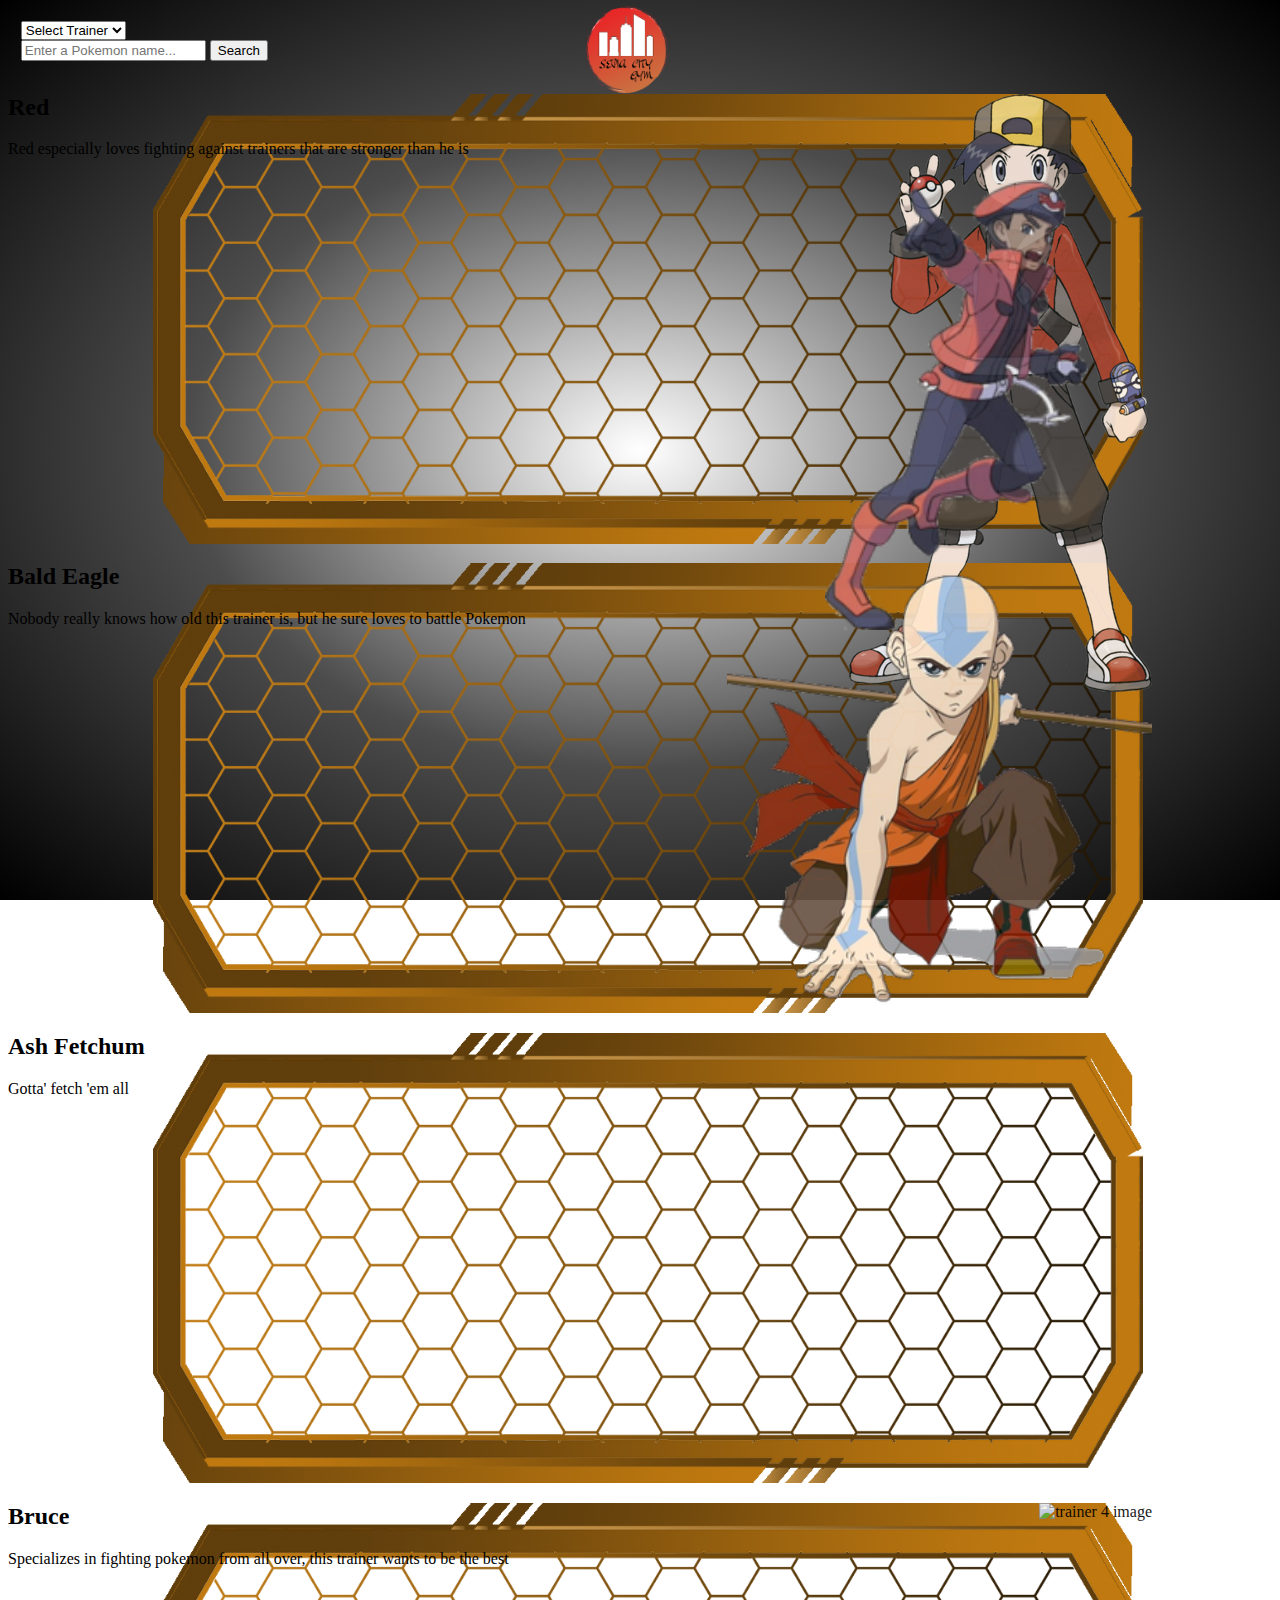
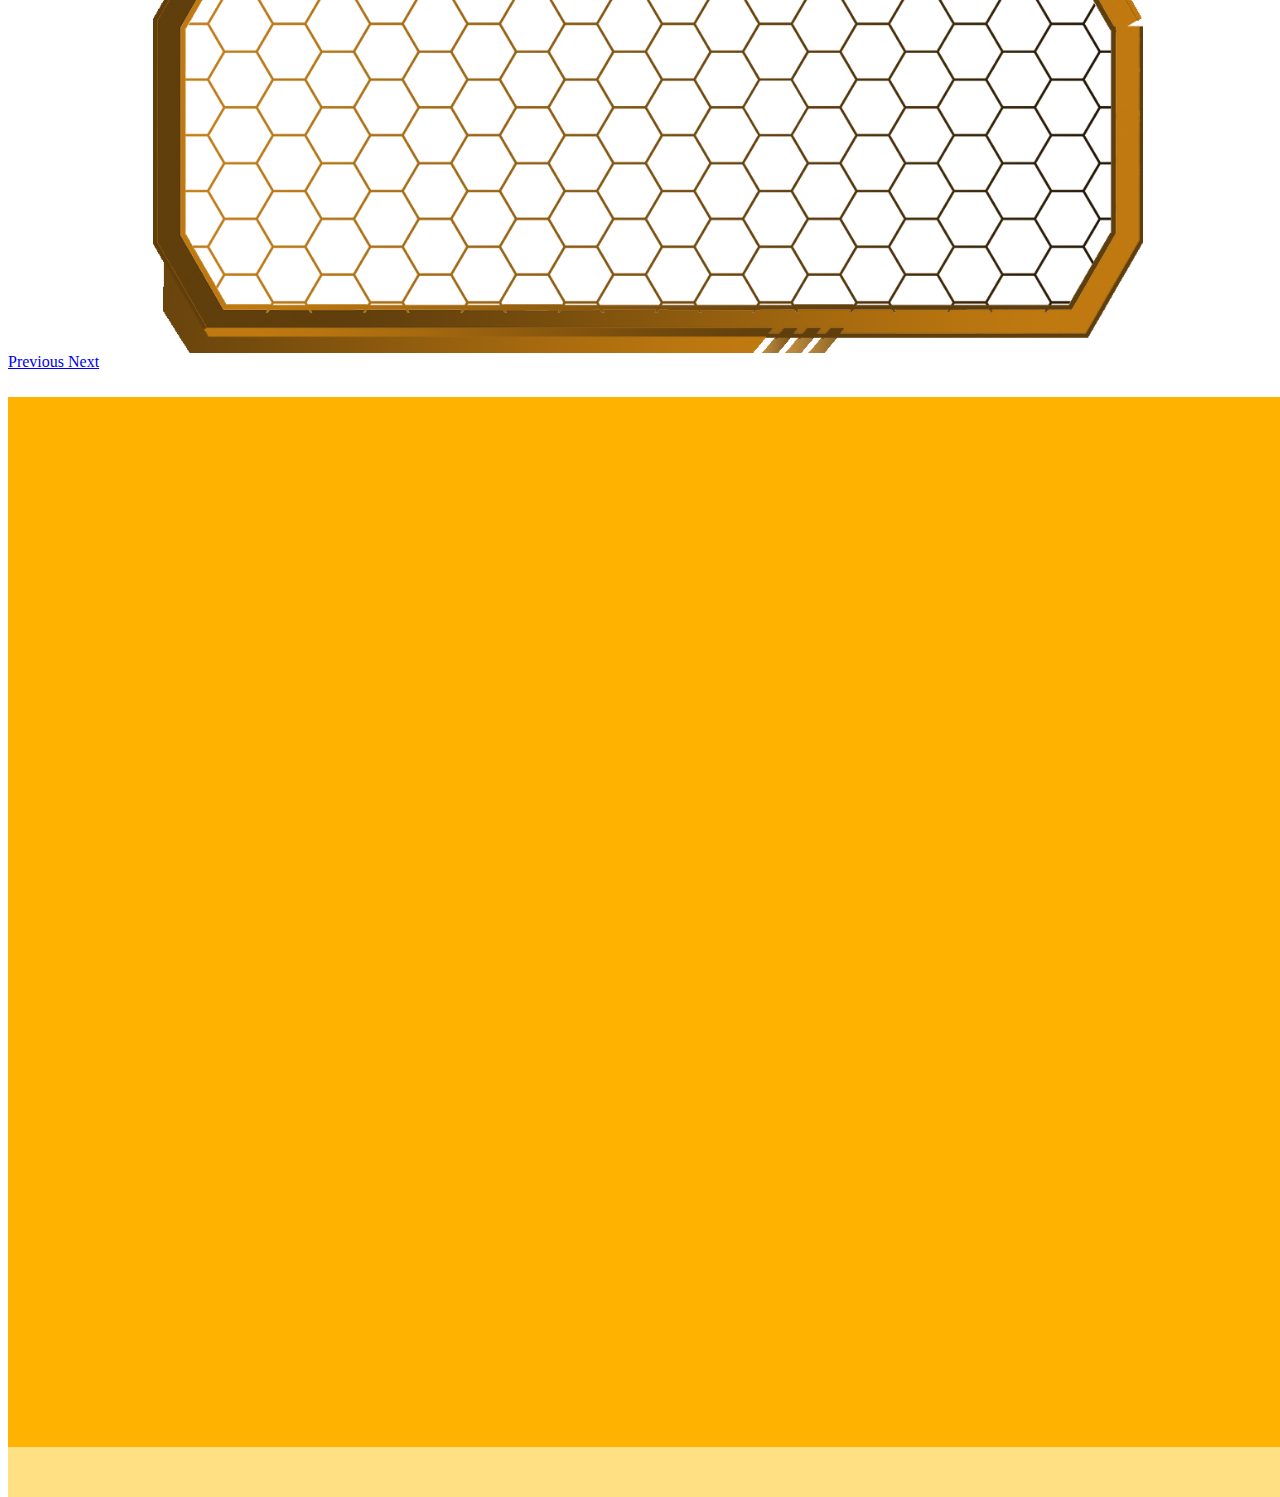
==== commit 9037172a: "fixed conflicts" ====
--- a/index.html
+++ b/index.html
@@ -7,7 +7,7 @@
     <link rel = "stylesheet" href = "css/main.css">
     <title>Sepia City Gym Explorer</title>
   </head>
-  <body>
+  <body onload="setScreen();">
     <nav class="navbar navbar-light bg-warning">
       <form>
         <div class="form-inline">
@@ -84,18 +84,18 @@
           <div class="tile">
             <div class="front">
               <div class="contents">
-                <img class="picture animated jello" src=""/>
-                <h3 class="pokemon">Vulpix</h3>
-                <p class="flavortext">Breathes Fire</p>
+                <img class="picture" src=""/>
+                <h3 class="pokemon"></h3>
+                <p class="flavortext"></p>
                 <br>
               </div>
             </div>
             <div class="back">
               <ul>
-                <li class="hp">HP:</li>
-                <li class="atk">ATK:</li>
-                <li class="def">DEF:</li>
-                <li class="abilities">Abilities:</li>
+                <li class="hp"></li>
+                <li class="atk"></li>
+                <li class="def"></li>
+                <li class="abilities"></li>
               </ul>
             </div>
           </div>
@@ -104,18 +104,18 @@
           <div class="tile">
             <div class="front">
               <div class="contents">
-                <img class="picture animated lightSpeedIn" src=""/>
-                <h3 class="pokemon">Smeargle</h3>
-                <p class= "flavortext">Brush on his tail</p>
+                <img class="picture" src=""/>
+                <h3 class="pokemon"></h3>
+                <p class= "flavortext"></p>
                 <br>
               </div>
             </div>
             <div class="back">
               <ul>
-                <li class="hp">HP:</li>
-                <li class="atk">ATK:</li>
-                <li class="def">DEF:</li>
-                <li class="abilities">Abilities:</li>
+                <li class="hp"></li>
+                <li class="atk"></li>
+                <li class="def"></li>
+                <li class="abilities"></li>
               </ul>
             </div>
           </div>
@@ -124,18 +124,18 @@
           <div class="tile">
             <div class="front">
               <div class="contents">
-                <img class="picture animated zoomIn" src=""/>
-                <h3 class="pokemon">Jolteon</h3>
-                <p class="flavortext">Bzzzzzz</p>
+                <img class="picture" src=""/>
+                <h3 class="pokemon"></h3>
+                <p class="flavortext"></p>
                 <br>
               </div>
             </div>
             <div class="back">
               <ul>
-                <li class="hp">HP:</li>
-                <li class="atk">ATK:</li>
-                <li class="def">DEF:</li>
-                <li class="abilities">Abilities:</li>
+                <li class="hp"></li>
+                <li class="atk"></li>
+                <li class="def"></li>
+                <li class="abilities"></li>
               </ul>
             </div>
           </div>
